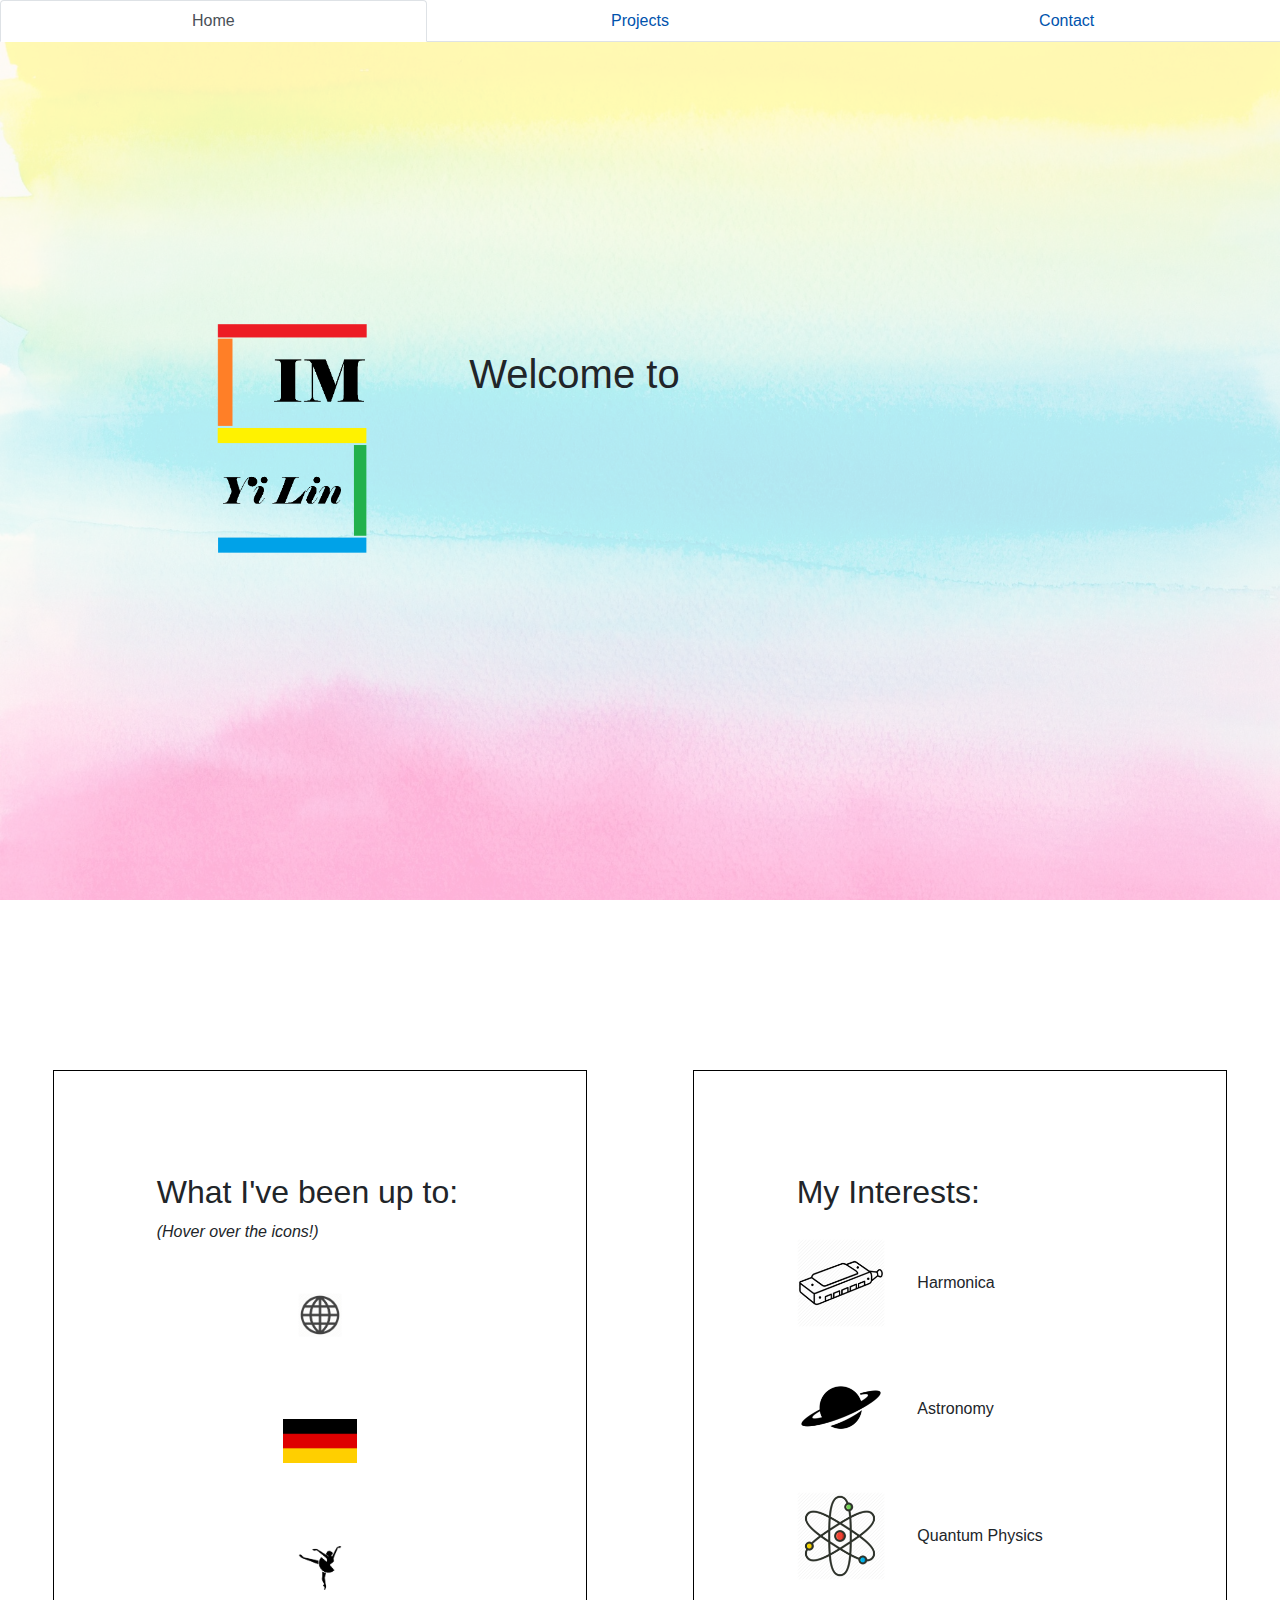
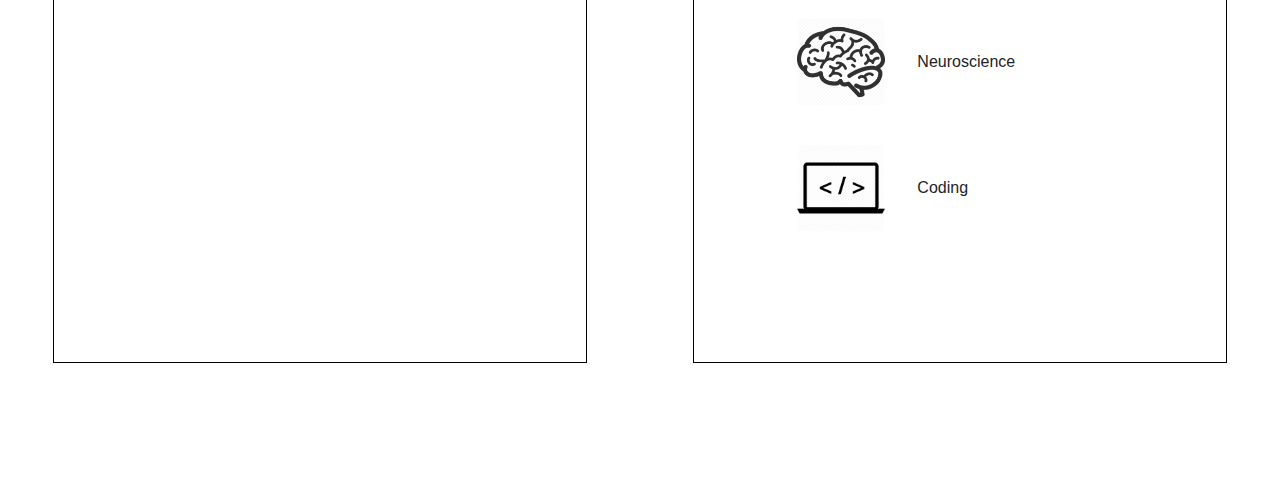
==== index.html @ 5e5384a1 "Initial commit" ====
﻿<!DOCTYPE html>

<html lang="en" xmlns="http://www.w3.org/1999/xhtml">
  <head>
    <!-- Required meta tags -->
    <meta charset="utf-8" />
    <meta
      name="viewport"
      content="width=device-width, initial-scale=1, shrink-to-fit=no"
    />

    <!-- Bootstrap CSS -->
    <link
      rel="stylesheet"
      href="https://stackpath.bootstrapcdn.com/bootstrap/4.3.1/css/bootstrap.min.css"
      integrity="sha384-ggOyR0iXCbMQv3Xipma34MD+dH/1fQ784/j6cY/iJTQUOhcWr7x9JvoRxT2MZw1T"
      crossorigin="anonymous"
    />

    <link rel="stylesheet" href="css/main.css" />
    <script src="javascript/main.js"></script>

    <link rel="shortcut icon" type="image/x-icon" href="images/icon.png" />
    <title>IM YI LIN</title>
  </head>
  <body>
    <!-- Optional JavaScript -->
    <!-- jQuery first, then Popper.js, then Bootstrap JS -->
    <script
      src="https://code.jquery.com/jquery-3.3.1.slim.min.js"
      integrity="sha384-q8i/X+965DzO0rT7abK41JStQIAqVgRVzpbzo5smXKp4YfRvH+8abtTE1Pi6jizo"
      crossorigin="anonymous"
    ></script>
    <script
      src="https://cdnjs.cloudflare.com/ajax/libs/popper.js/1.14.7/umd/popper.min.js"
      integrity="sha384-UO2eT0CpHqdSJQ6hJty5KVphtPhzWj9WO1clHTMGa3JDZwrnQq4sF86dIHNDz0W1"
      crossorigin="anonymous"
    ></script>
    <script
      src="https://stackpath.bootstrapcdn.com/bootstrap/4.3.1/js/bootstrap.min.js"
      integrity="sha384-JjSmVgyd0p3pXB1rRibZUAYoIIy6OrQ6VrjIEaFf/nJGzIxFDsf4x0xIM+B07jRM"
      crossorigin="anonymous"
    ></script>

    <header>
      <div class="mobile_header">
        <div class="header_logo">
          <img src="images/logo.png" alt="logo" />
        </div>
        <div class="header_text">
          <p>SIM YI LIN</p>
        </div>
        <div class="header_icon" onclick="toggleMobileMenu()">
          <img
            src="images/icons/hamburger_menu.png"
            alt="hamburger menu icon"
          />
        </div>
      </div>
      <ul class="nav nav-tabs nav-justified">
        <li class="nav-item">
          <a class="nav-link active" href="#">Home</a>
        </li>
        <li class="nav-item">
          <a class="nav-link" href="projects.html">Projects</a>
        </li>
        <li class="nav-item">
          <a class="nav-link" href="contact.html">Contact</a>
        </li>
      </ul>
    </header>

    <div class="container">
      <div class="main">
        <div class="main_logo">
          <img src="images/logo.png" alt="logo" />
        </div>
        <div class="main_text">
          <h1 id="type_text"></h1>
          <p id="fade_text">
            Web Development (HTML, CSS, Bootstrap, PHP, SQL, Javascript, React)
            <br />
            Machine Learning (scikit-learn, matlab) <br />
            Unity Game Development with C# <br />
            Python
          </p>
        </div>
      </div>

      <div class="row">
        <div class="col-md-5" id="recentActivities">
          <h2>What I've been up to:</h2>
          <p><i>(Hover over the icons!)</i></p>
          <div
            class="item"
            id="web"
            onmouseover="revealActivity(this.id)"
            onmouseout="removeActivity(this.id)"
          >
            <img id="webImage" alt="web icon" src="images/icons/web.png" />

            <p id="webText"></p>
          </div>

          <div
            class="item"
            id="german"
            onmouseover="revealActivity(this.id)"
            onmouseout="removeActivity(this.id)"
          >
            <img
              id="germanImage"
              alt="german flag"
              src="images/icons/germanyflag.png"
            />

            <p id="germanText"></p>
          </div>

          <div
            class="item"
            id="dance"
            onmouseover="revealActivity(this.id)"
            onmouseout="removeActivity(this.id)"
          >
            <img
              id="danceImage"
              alt="dancer icon"
              src="images/icons/dancer.png"
            />

            <p id="danceText"></p>
          </div>
        </div>

        <div class="col-md-5" id="interests">
          <h2>My Interests:</h2>
          <div class="item interest">
            <img alt="harmonica icon" src="images/icons/harmonica.png" />
            <p>Harmonica</p>
          </div>
          <div class="item interest">
            <img alt="saturn icon" src="images/icons/saturn.png" />
            <p>Astronomy</p>
          </div>
          <div class="item interest">
            <img alt="atom" src="images/icons/atom.png" />
            <p>Quantum Physics</p>
          </div>
          <div class="item interest">
            <img alt="brain" src="images/icons/brain.png" />
            <p>Neuroscience</p>
          </div>
          <div class="item interest">
            <img alt="laptop" src="images/icons/laptop.png" />
            <p>Coding</p>
          </div>
        </div>
      </div>
    </div>
    <script>
      var myText = "Welcome to my personal website! :)";
      var myArray = myText.split("");
      var loopTimer;
      const typeText = document.getElementById("type_text");
      const fadeText = document.getElementById("fade_text");

      function frameLooper() {
        if (myArray.length > 0) {
          typeText.innerHTML += myArray.shift();
        } else {
          clearTimeout(loopTimer);
          fadeText.style.opacity = "1";
          return false;
        }
        loopTimer = setTimeout("frameLooper()", 70);
      }

      frameLooper();
    </script>
  </body>
</html>
---- css/main.css ----
.container::before {
  background-image: url("../images/watercolour.jpg");
  opacity: 0.3;
  z-index: -2;
  content: "";
  position: absolute;
  display: block;
  background-size: cover;
  background-attachment: fixed;
  background-position: center;
  width: 100vw;
  height: 100vh;
}

.nav a {
  color: #0053ad;
}

.header_logo img {
  width: 50px;
  margin: 3% 0;
}

.header_text {
  width: 50%;
  font-family: monospace;
  font-size: 200%;
  display: flex;
  justify-content: center;
  align-items: center;
}

.header_icon img {
  width: 50px;
  padding: 5%;
}

.mobile_header {
  display: none;
}

.main {
  width: 100vw;
  height: 100vh;
  padding: 10%;
  padding-top: 5%;
  display: flex;
  flex-wrap: wrap;
}

.main img {
  width: 150px;
}

.main_logo {
  min-width: 250px;
  display: flex;
  justify-content: center;
  align-items: center;
  margin: 5%;
  margin-top: 0;
  flex: 1;
}

.main_text {
  min-width: 50%;
  display: flex;
  flex-direction: column;
  justify-content: center;
  font-size: 180%;
  flex: 3;
}

.row {
  margin: 5% 0;
}

#recentActivities,
#interests {
  border: solid 1px #000000;
  background-image: url("../images/watercolour.jpg");
  background-size: cover;
  background-attachment: fixed;
  background-position: center;
  display: inline-block;
  padding: 8%;
  margin: 10% auto;
}

.container,
.row {
  margin: 0;
  padding: 0;
  width: 100vw;
}

.item {
  display: flex;
  align-items: center;
  justify-content: center;
  padding: 0;
  margin: 5% auto;
  height: 110px;
}

.interest {
  display: flex;
  justify-content: flex-start;
}

#recentActivities img {
  height: 40%;
  display: block;
  margin: 5% 3%;
}

#recentActivities p {
  display: inline-block;
  margin: 0;
}

#interests img {
  height: 80%;
  display: inline-block;
  margin: 0;
}

#interests p {
  display: inline-block;
  margin: 0;
  margin-left: 10%;
}

#fade_text {
  opacity: 0;
  margin-top: 5%;
  font-size: 70%;
  font-style: italic;
  transition: opacity 3s;
}

@media screen and (max-width: 735px) {
  .main_logo {
    display: none;
  }

  .nav-item {
    display: none;
  }

  .mobile_header {
    display: flex;
    justify-content: space-around;
    align-items: center;
    min-height: 100px;
  }

  .row {
    max-width: 100vw;
  }

  .header_icon:hover {
    background: rgba(162, 196, 193, 0.5);
    border-radius: 15%;
  }

  .nav-item.popup {
    display: block;
    min-width: 100vw;
  }

  .nav-link.active {
    border-color: #dee2e6 !important;
  }
}
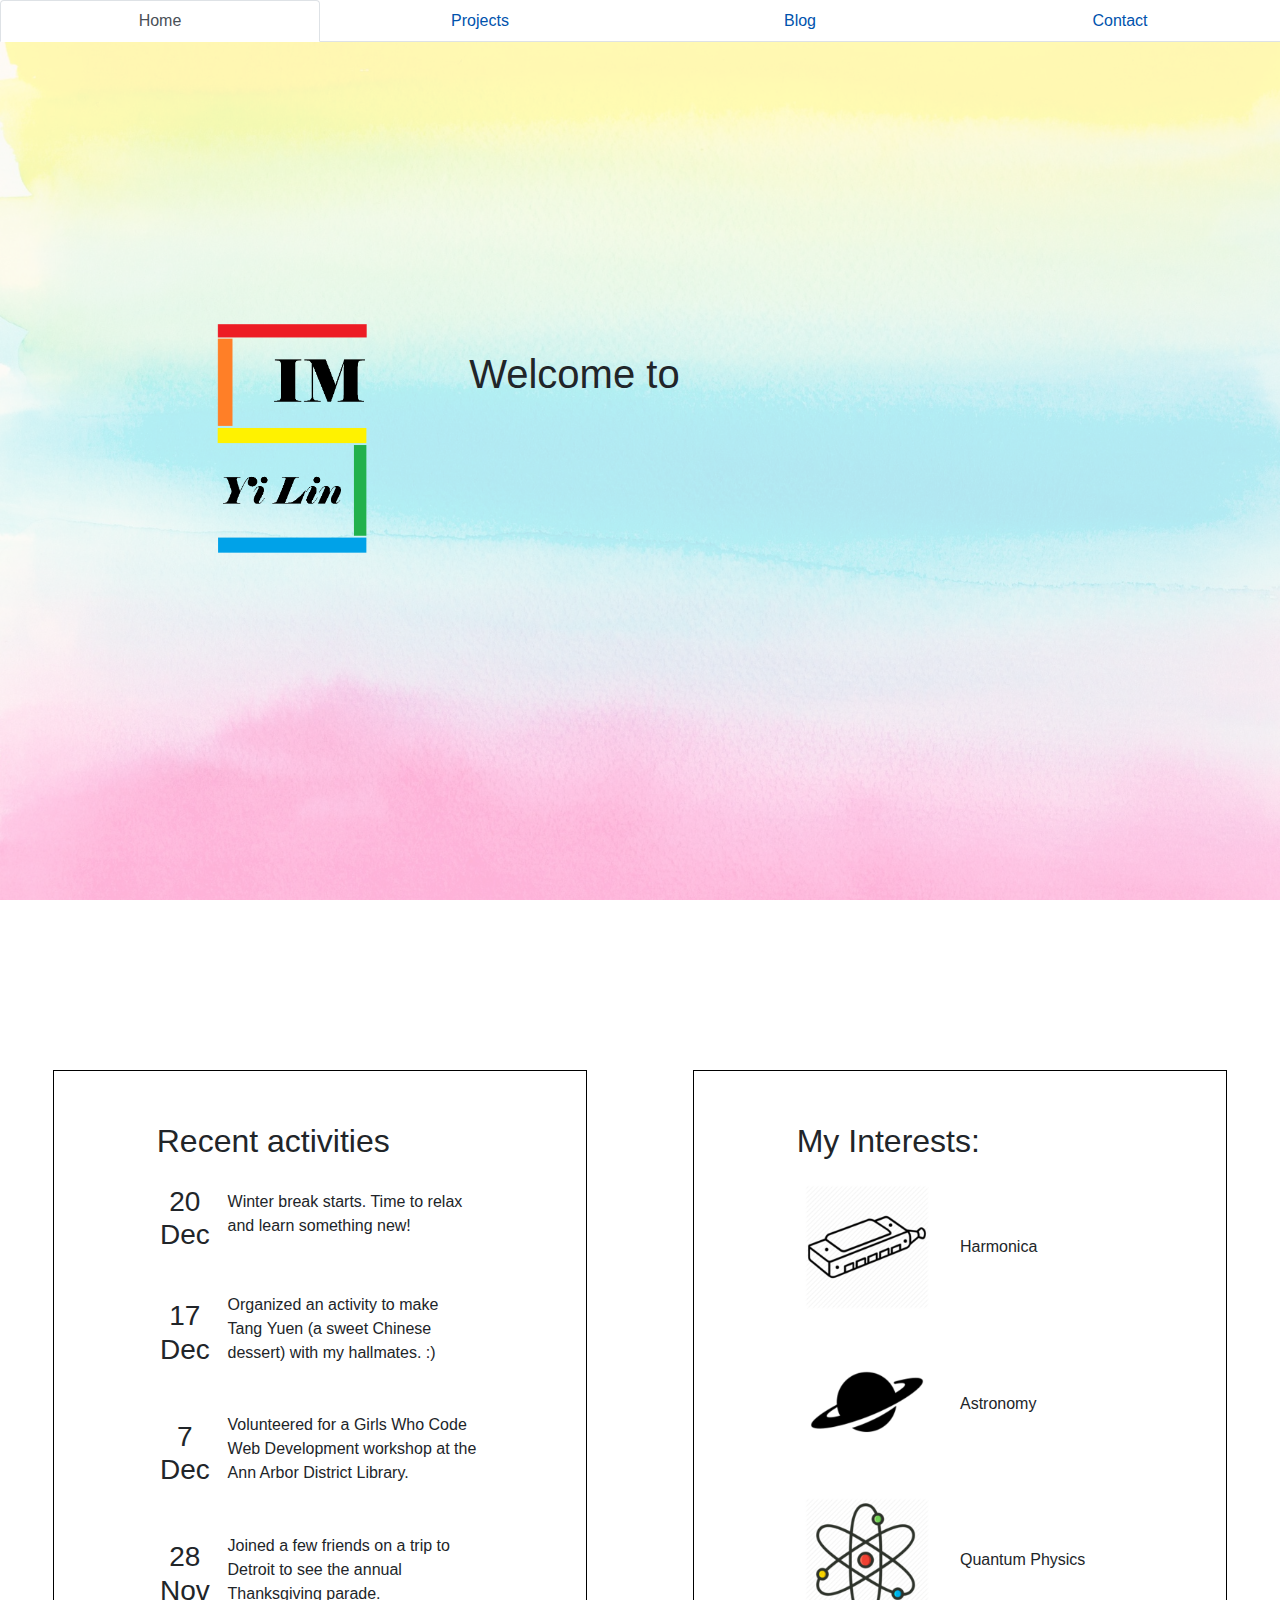
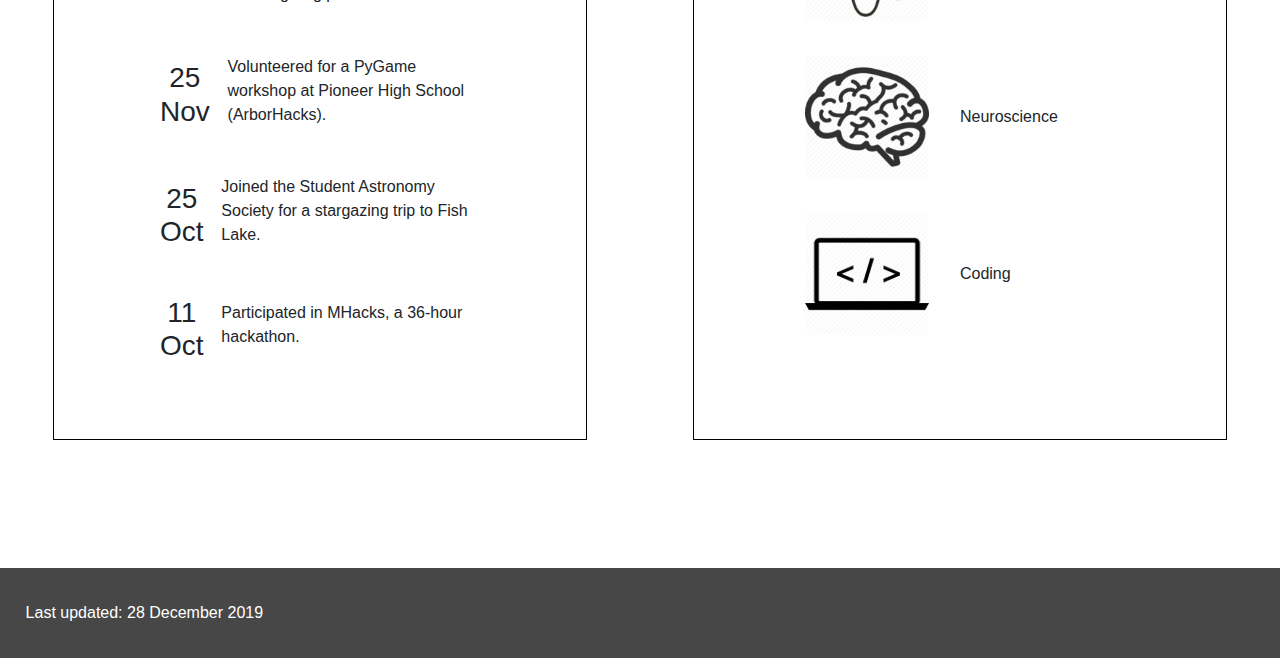
==== commit d4c4710b: "Changed contacts page and added recent activities" ====
--- a/index.html
+++ b/index.html
@@ -65,6 +65,9 @@
           <a class="nav-link" href="projects.html">Projects</a>
         </li>
         <li class="nav-item">
+          <a class="nav-link" href="blog.html">Blog</a>
+        </li>
+        <li class="nav-item">
           <a class="nav-link" href="contact.html">Contact</a>
         </li>
       </ul>
@@ -78,58 +81,90 @@
         <div class="main_text">
           <h1 id="type_text"></h1>
           <p id="fade_text">
-            Web Development (HTML, CSS, Bootstrap, PHP, SQL, Javascript, React)
-            <br />
-            Machine Learning (scikit-learn, matlab) <br />
-            Unity Game Development with C# <br />
-            Python
+            I am a student at the University of Michigan - Ann Arbor. <br />
+            I work part-time as a web developer at Michigan Medicine Office of
+            Development. <br />
+            I am always looking for opportunities to grow and learn new things.
           </p>
         </div>
       </div>
 
       <div class="row">
         <div class="col-md-5" id="recentActivities">
-          <h2>What I've been up to:</h2>
-          <p><i>(Hover over the icons!)</i></p>
-          <div
-            class="item"
-            id="web"
-            onmouseover="revealActivity(this.id)"
-            onmouseout="removeActivity(this.id)"
-          >
-            <img id="webImage" alt="web icon" src="images/icons/web.png" />
-
-            <p id="webText"></p>
-          </div>
-
-          <div
-            class="item"
-            id="german"
-            onmouseover="revealActivity(this.id)"
-            onmouseout="removeActivity(this.id)"
-          >
-            <img
-              id="germanImage"
-              alt="german flag"
-              src="images/icons/germanyflag.png"
-            />
-
-            <p id="germanText"></p>
-          </div>
-
-          <div
-            class="item"
-            id="dance"
-            onmouseover="revealActivity(this.id)"
-            onmouseout="removeActivity(this.id)"
-          >
-            <img
-              id="danceImage"
-              alt="dancer icon"
-              src="images/icons/dancer.png"
-            />
-
-            <p id="danceText"></p>
+          <h2>Recent activities</h2>
+          <div class="item">
+            <div>
+              <h3 style="text-align: center">20 <br />Dec</h3>
+            </div>
+            <div>&nbsp;&nbsp;&nbsp;&nbsp;</div>
+            <p id="text">
+              Winter break starts. Time to relax and learn something new!
+            </p>
+          </div>
+
+          <div class="item">
+            <div>
+              <h3 style="text-align: center">17 <br />Dec</h3>
+            </div>
+            <div>&nbsp;&nbsp;&nbsp;&nbsp;</div>
+            <p id="text">
+              Organized an activity to make Tang&nbsp;Yuen (a sweet Chinese
+              dessert) with my hallmates. :)
+            </p>
+          </div>
+
+          <div class="item">
+            <div>
+              <h3 style="text-align: center">7 <br />Dec</h3>
+            </div>
+            <div>&nbsp;&nbsp;&nbsp;&nbsp;</div>
+            <p id="text">
+              Volunteered for a Girls Who Code Web Development workshop at the
+              Ann Arbor District Library.
+            </p>
+          </div>
+
+          <div class="item">
+            <div>
+              <h3 style="text-align: center">28 <br />Nov</h3>
+            </div>
+            <div>&nbsp;&nbsp;&nbsp;&nbsp;</div>
+            <p id="text">
+              Joined a few friends on a trip to Detroit to see the annual
+              Thanksgiving parade.
+            </p>
+          </div>
+
+          <div class="item">
+            <div>
+              <h3 style="text-align: center">25 <br />Nov</h3>
+            </div>
+            <div>&nbsp;&nbsp;&nbsp;&nbsp;</div>
+            <p id="text">
+              Volunteered for a PyGame workshop at Pioneer High School
+              (ArborHacks).
+            </p>
+          </div>
+
+          <div class="item">
+            <div>
+              <h3 style="text-align: center">25 <br />Oct</h3>
+            </div>
+            <div>&nbsp;&nbsp;&nbsp;&nbsp;</div>
+            <p id="text">
+              Joined the Student Astronomy Society for a stargazing trip to Fish
+              Lake.
+            </p>
+          </div>
+
+          <div class="item">
+            <div>
+              <h3 style="text-align: center">11 <br />Oct</h3>
+            </div>
+            <div>&nbsp;&nbsp;&nbsp;&nbsp;</div>
+            <p id="text">
+              Participated in MHacks, a 36-hour hackathon.
+            </p>
           </div>
         </div>
 
@@ -158,8 +193,9 @@
         </div>
       </div>
     </div>
+    <footer>Last updated: 28 December 2019</footer>
     <script>
-      var myText = "Welcome to my personal website! :)";
+      var myText = "Welcome to my personal website!";
       var myArray = myText.split("");
       var loopTimer;
       const typeText = document.getElementById("type_text");
--- a/css/main.css
+++ b/css/main.css
@@ -82,8 +82,9 @@
   background-size: cover;
   background-attachment: fixed;
   background-position: center;
-  display: inline-block;
-  padding: 8%;
+  display: flex;
+  flex-direction: column;
+  padding: 4% 8%;
   margin: 10% auto;
 }
 
@@ -97,35 +98,27 @@
 .item {
   display: flex;
   align-items: center;
-  justify-content: center;
+  justify-content: flex-start;
   padding: 0;
   margin: 5% auto;
-  height: 110px;
+  width: 98%;
 }
 
 .interest {
   display: flex;
   justify-content: flex-start;
-}
-
-#recentActivities img {
-  height: 40%;
-  display: block;
-  margin: 5% 3%;
-}
-
-#recentActivities p {
-  display: inline-block;
-  margin: 0;
+  width: 95%;
 }
 
 #interests img {
-  height: 80%;
+  flex: 1;
   display: inline-block;
   margin: 0;
+  max-width: 40%;
 }
 
 #interests p {
+  flex: 4;
   display: inline-block;
   margin: 0;
   margin-left: 10%;
@@ -137,6 +130,15 @@
   font-size: 70%;
   font-style: italic;
   transition: opacity 3s;
+}
+
+footer {
+  background-color: #474747;
+  color: #ffffff;
+  height: 10vh;
+  display: flex;
+  align-items: center;
+  padding-left: 2%;
 }
 
 @media screen and (max-width: 735px) {
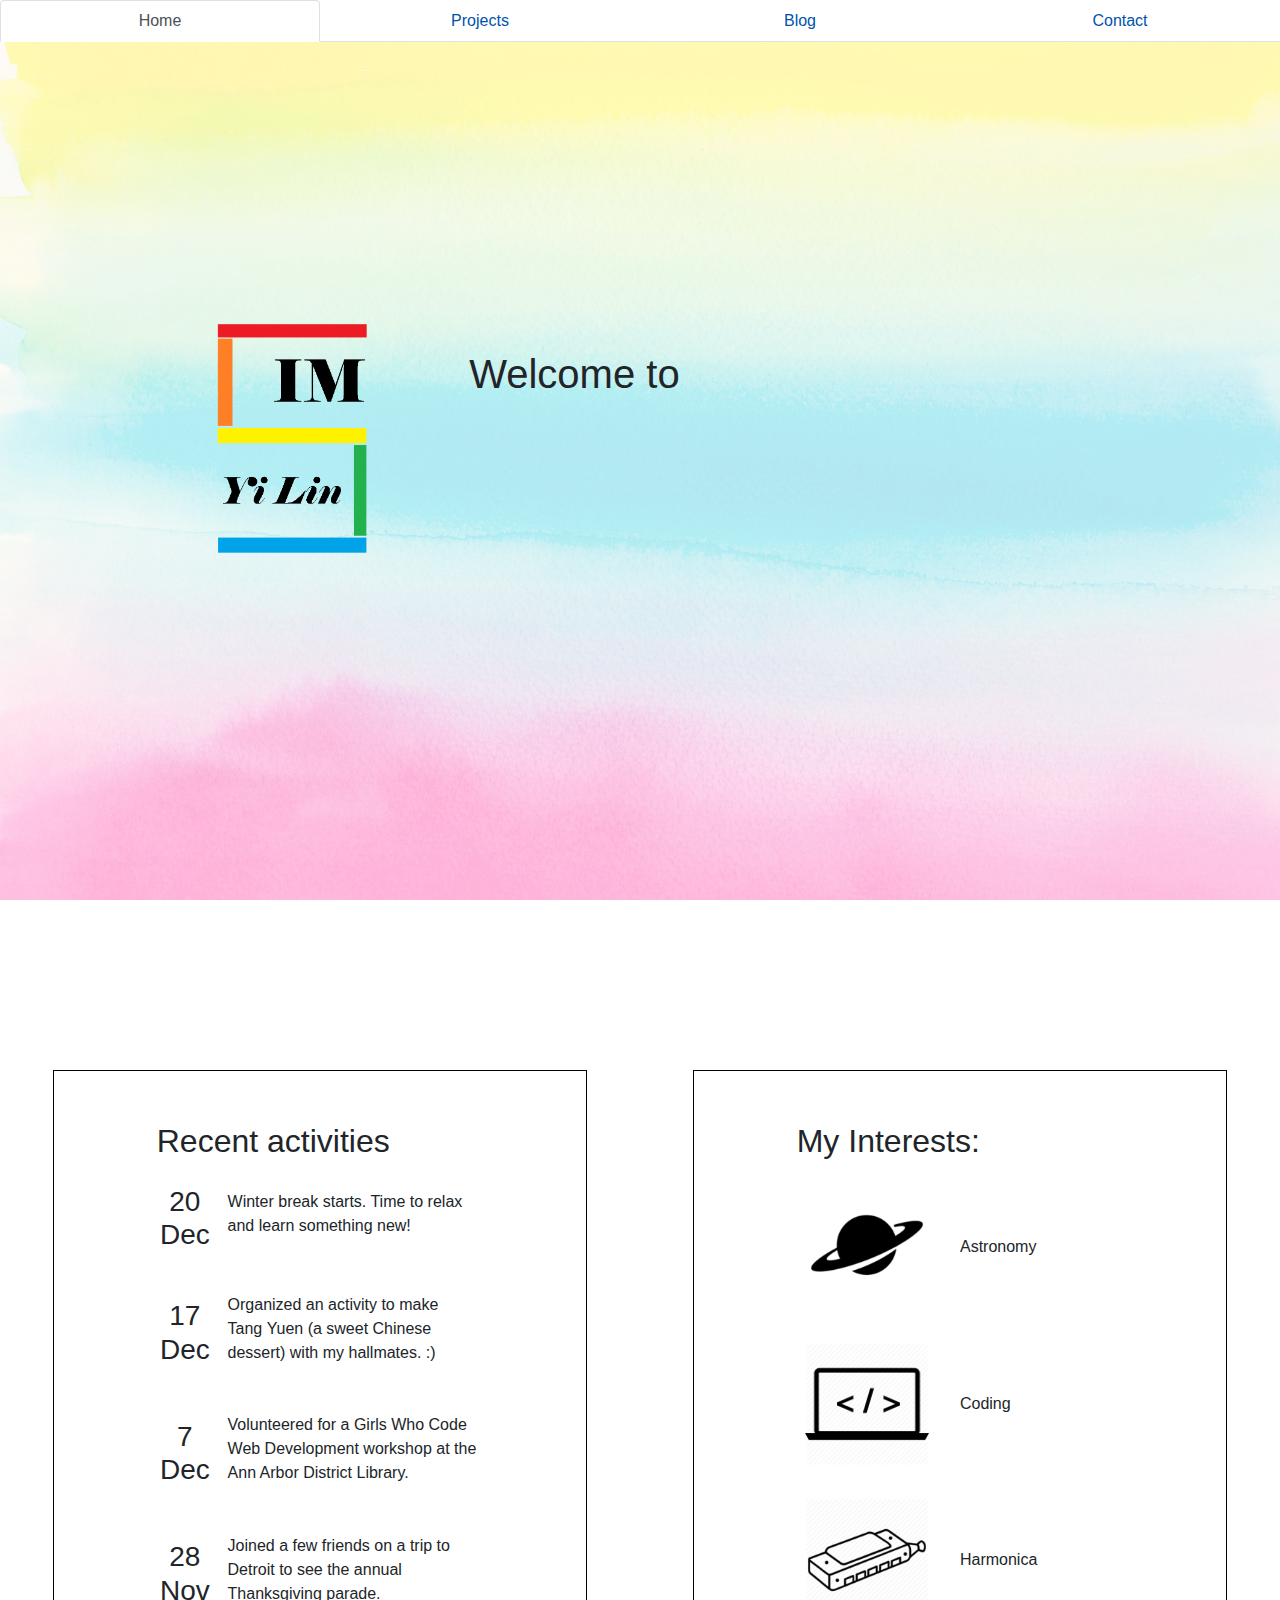
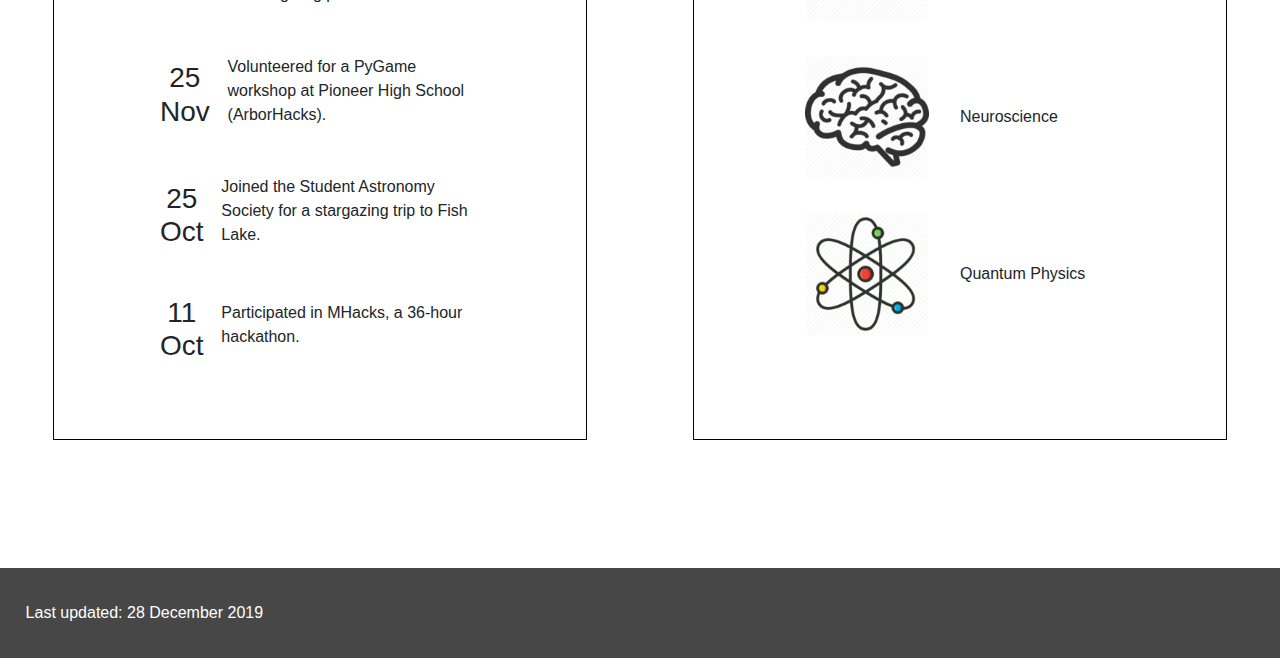
==== commit fbeeeafb: "Rearranged order" ====
--- a/index.html
+++ b/index.html
@@ -171,24 +171,24 @@
         <div class="col-md-5" id="interests">
           <h2>My Interests:</h2>
           <div class="item interest">
+            <img alt="saturn icon" src="images/icons/saturn.png" />
+            <p>Astronomy</p>
+          </div>
+          <div class="item interest">
+            <img alt="laptop" src="images/icons/laptop.png" />
+            <p>Coding</p>
+          </div>
+          <div class="item interest">
             <img alt="harmonica icon" src="images/icons/harmonica.png" />
             <p>Harmonica</p>
           </div>
           <div class="item interest">
-            <img alt="saturn icon" src="images/icons/saturn.png" />
-            <p>Astronomy</p>
+            <img alt="brain" src="images/icons/brain.png" />
+            <p>Neuroscience</p>
           </div>
           <div class="item interest">
             <img alt="atom" src="images/icons/atom.png" />
             <p>Quantum Physics</p>
-          </div>
-          <div class="item interest">
-            <img alt="brain" src="images/icons/brain.png" />
-            <p>Neuroscience</p>
-          </div>
-          <div class="item interest">
-            <img alt="laptop" src="images/icons/laptop.png" />
-            <p>Coding</p>
           </div>
         </div>
       </div>
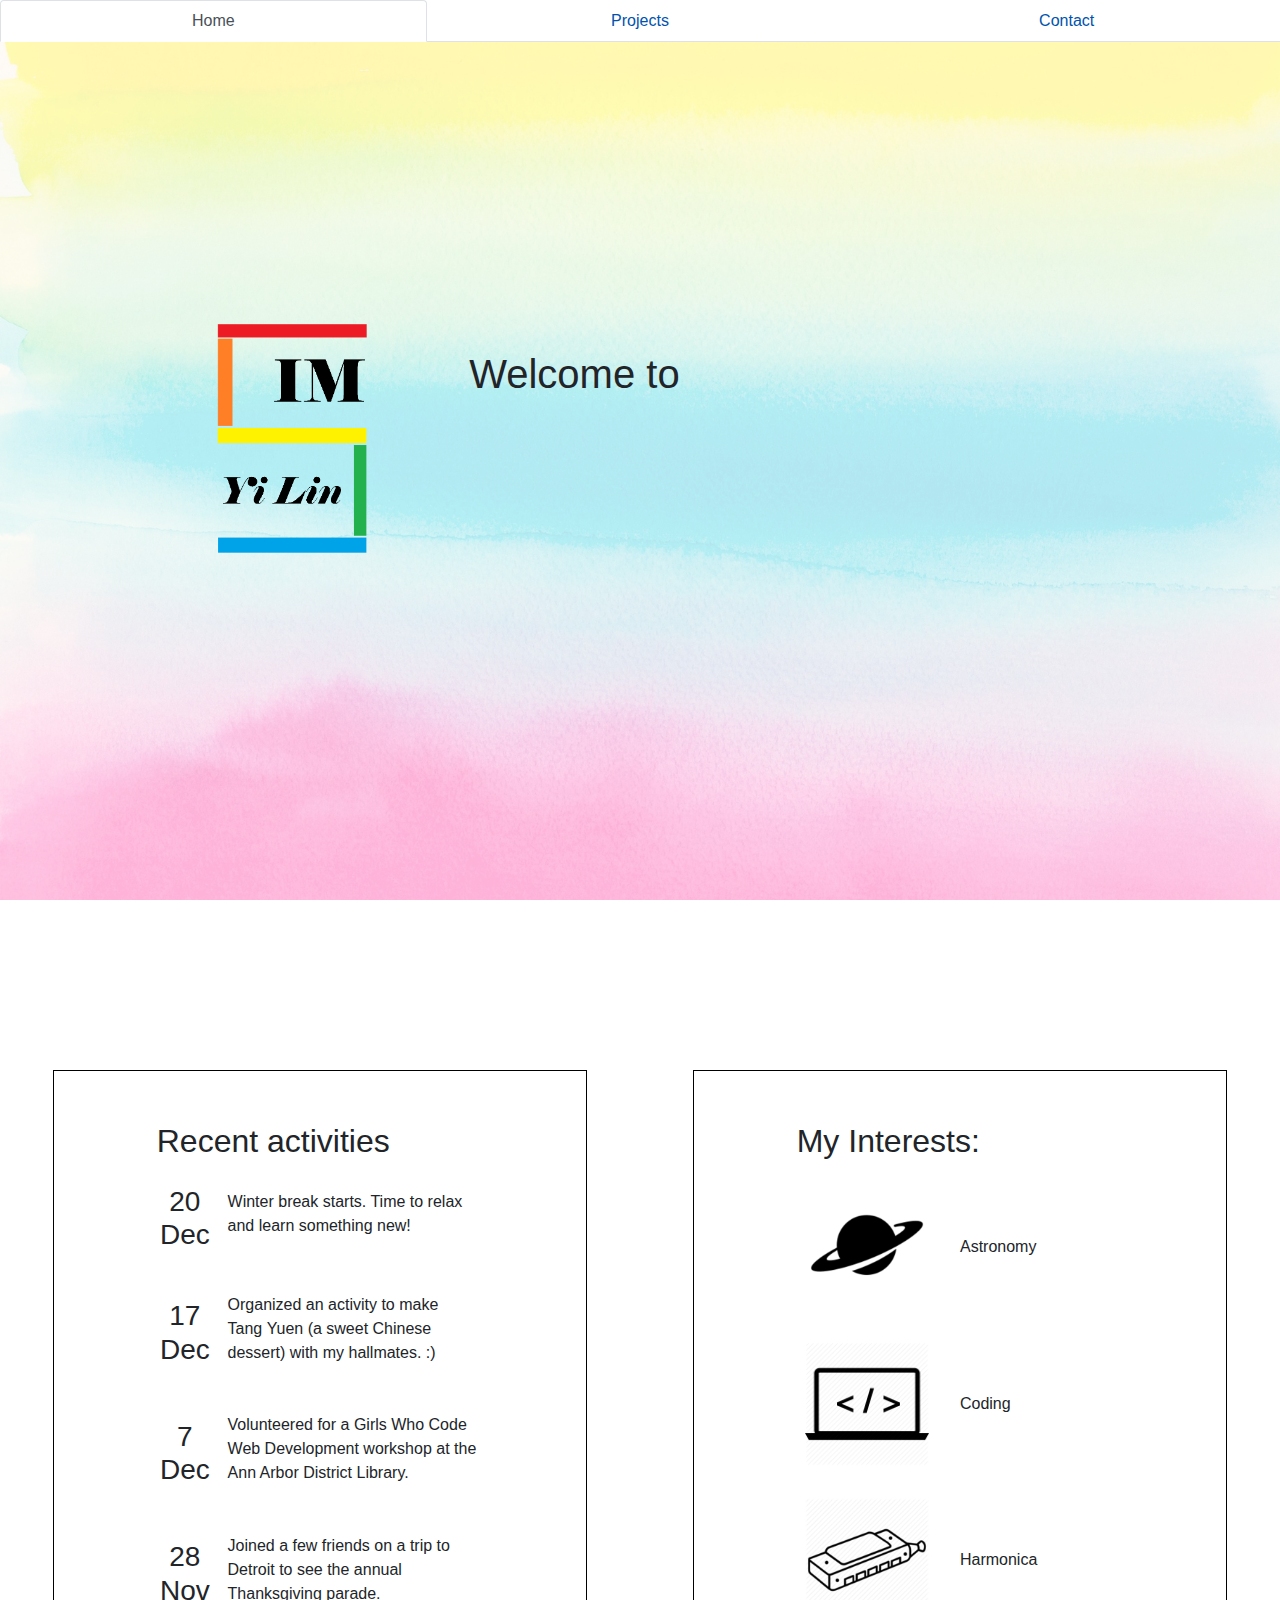
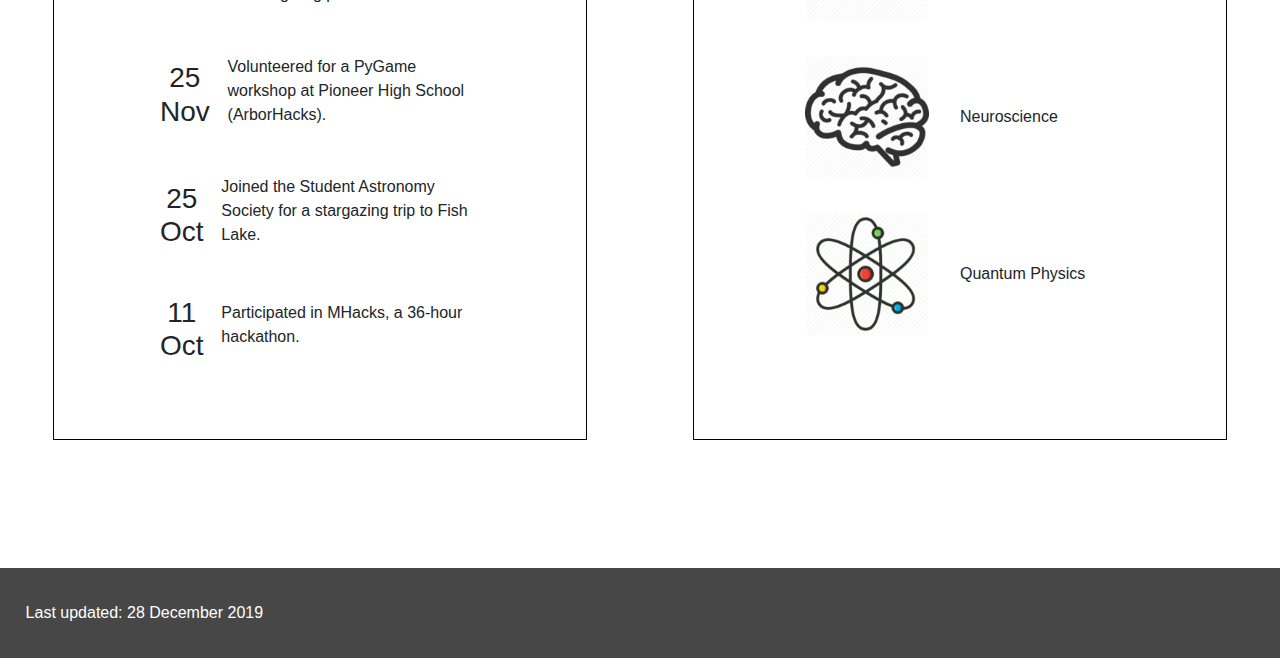
==== commit ec98f889: "temporarily removed blog" ====
--- a/index.html
+++ b/index.html
@@ -64,9 +64,9 @@
         <li class="nav-item">
           <a class="nav-link" href="projects.html">Projects</a>
         </li>
-        <li class="nav-item">
-          <a class="nav-link" href="blog.html">Blog</a>
-        </li>
+        <!-- <li class="nav-item">
+          <a class="nav-link" href="https://simyilin.github.io/blog/index.html">Blog</a>
+        </li> -->
         <li class="nav-item">
           <a class="nav-link" href="contact.html">Contact</a>
         </li>
@@ -94,7 +94,7 @@
           <h2>Recent activities</h2>
           <div class="item">
             <div>
-              <h3 style="text-align: center">20 <br />Dec</h3>
+              <h3 style="text-align: center;">20 <br />Dec</h3>
             </div>
             <div>&nbsp;&nbsp;&nbsp;&nbsp;</div>
             <p id="text">
@@ -104,7 +104,7 @@
 
           <div class="item">
             <div>
-              <h3 style="text-align: center">17 <br />Dec</h3>
+              <h3 style="text-align: center;">17 <br />Dec</h3>
             </div>
             <div>&nbsp;&nbsp;&nbsp;&nbsp;</div>
             <p id="text">
@@ -115,7 +115,7 @@
 
           <div class="item">
             <div>
-              <h3 style="text-align: center">7 <br />Dec</h3>
+              <h3 style="text-align: center;">7 <br />Dec</h3>
             </div>
             <div>&nbsp;&nbsp;&nbsp;&nbsp;</div>
             <p id="text">
@@ -126,7 +126,7 @@
 
           <div class="item">
             <div>
-              <h3 style="text-align: center">28 <br />Nov</h3>
+              <h3 style="text-align: center;">28 <br />Nov</h3>
             </div>
             <div>&nbsp;&nbsp;&nbsp;&nbsp;</div>
             <p id="text">
@@ -137,7 +137,7 @@
 
           <div class="item">
             <div>
-              <h3 style="text-align: center">25 <br />Nov</h3>
+              <h3 style="text-align: center;">25 <br />Nov</h3>
             </div>
             <div>&nbsp;&nbsp;&nbsp;&nbsp;</div>
             <p id="text">
@@ -148,7 +148,7 @@
 
           <div class="item">
             <div>
-              <h3 style="text-align: center">25 <br />Oct</h3>
+              <h3 style="text-align: center;">25 <br />Oct</h3>
             </div>
             <div>&nbsp;&nbsp;&nbsp;&nbsp;</div>
             <p id="text">
@@ -159,7 +159,7 @@
 
           <div class="item">
             <div>
-              <h3 style="text-align: center">11 <br />Oct</h3>
+              <h3 style="text-align: center;">11 <br />Oct</h3>
             </div>
             <div>&nbsp;&nbsp;&nbsp;&nbsp;</div>
             <p id="text">
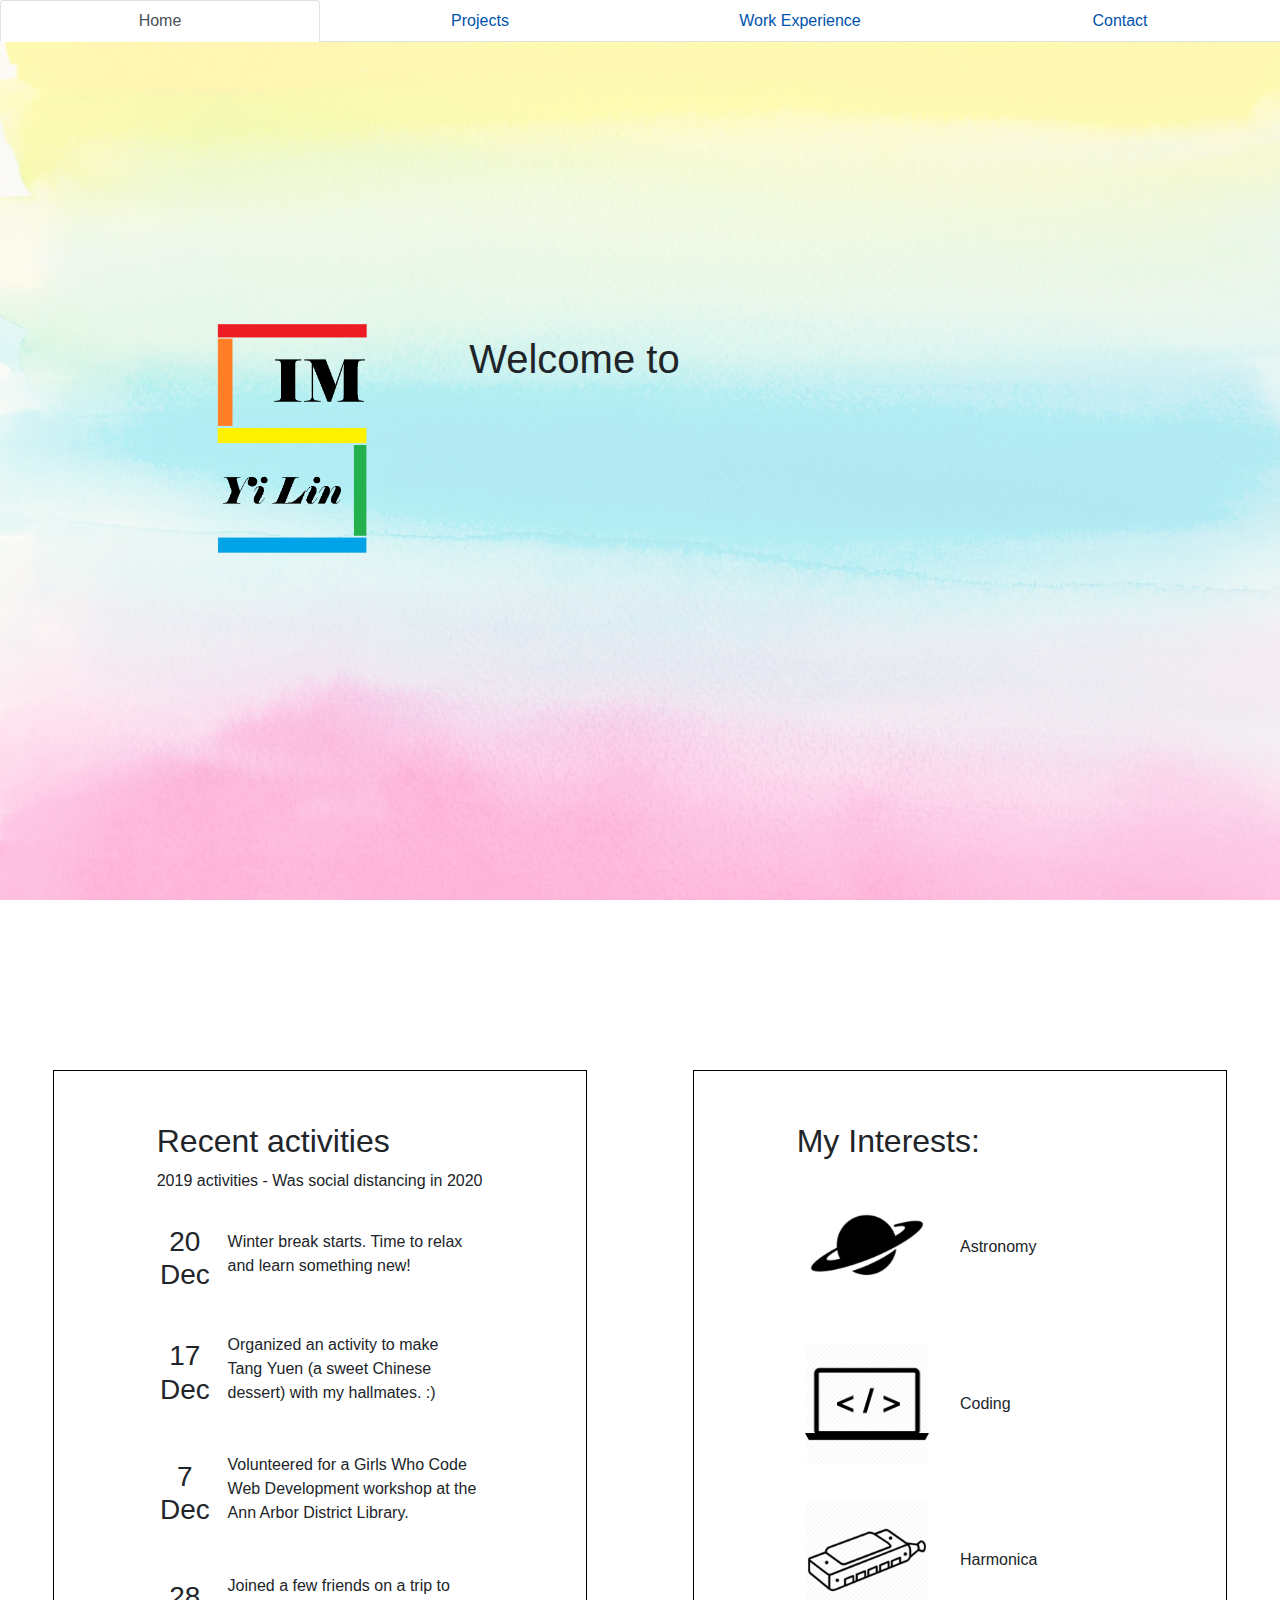
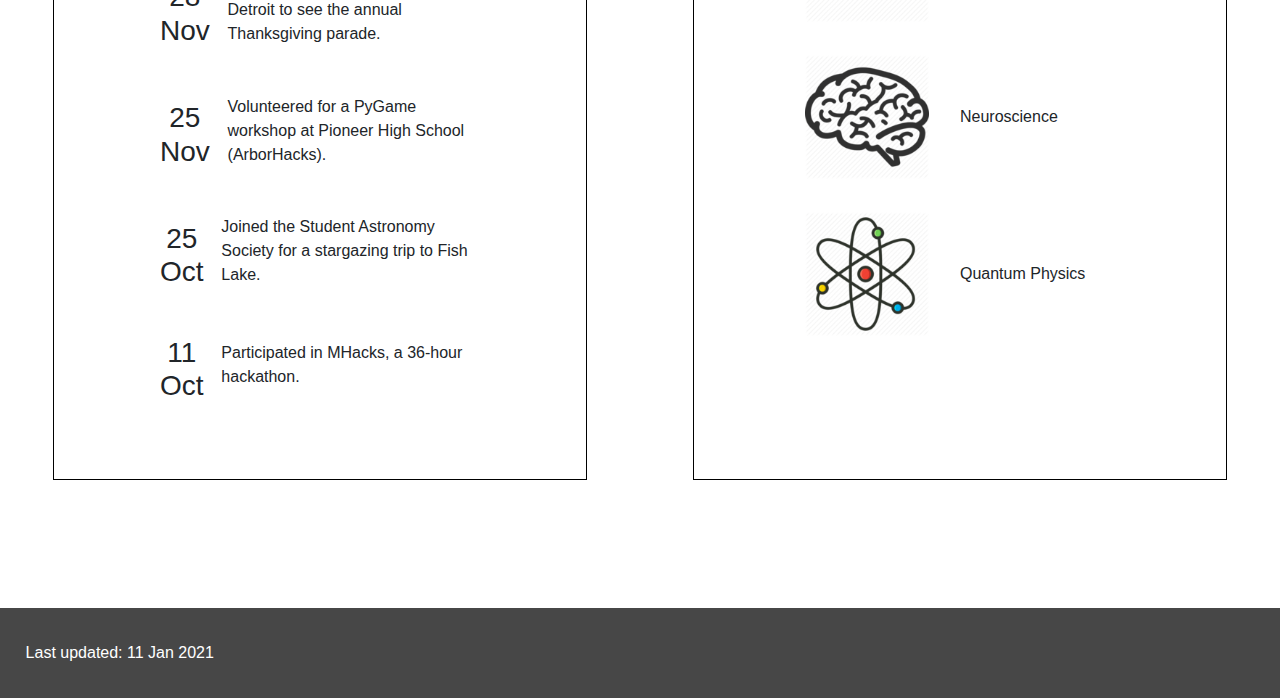
==== commit 9e10520c: "Updates, add new work experience page" ====
--- a/index.html
+++ b/index.html
@@ -64,6 +64,9 @@
         <li class="nav-item">
           <a class="nav-link" href="projects.html">Projects</a>
         </li>
+        <li class="nav-item">
+          <a class="nav-link" href="work.html">Work Experience</a>
+        </li>
         <!-- <li class="nav-item">
           <a class="nav-link" href="https://simyilin.github.io/blog/index.html">Blog</a>
         </li> -->
@@ -82,9 +85,19 @@
           <h1 id="type_text"></h1>
           <p id="fade_text">
             I am a student at the University of Michigan - Ann Arbor. <br />
-            I work part-time as a web developer at Michigan Medicine Office of
-            Development. <br />
-            I am always looking for opportunities to grow and learn new things.
+            I work part-time as a web developer at Palfey Lab @ UMich. <br />
+            I am a Business Lead @
+            <a href="https://umautonomy.com/" target="_blank">UM::Autonomy</a>.
+            <br />
+            I am an Outreach Co-Chair @
+            <a
+              href="https://maizepages.umich.edu/organization/gwc-loop"
+              target="_blank"
+              >Girls Who Code UofM</a
+            >.
+            <br />
+            Ideas for collaboration or just saying hi?
+            <a href="./contact.html">Would love to hear from you!</a>
           </p>
         </div>
       </div>
@@ -92,9 +105,10 @@
       <div class="row">
         <div class="col-md-5" id="recentActivities">
           <h2>Recent activities</h2>
-          <div class="item">
-            <div>
-              <h3 style="text-align: center;">20 <br />Dec</h3>
+          <p>2019 activities - Was social distancing in 2020</p>
+          <div class="item">
+            <div>
+              <h3 style="text-align: center">20 <br />Dec</h3>
             </div>
             <div>&nbsp;&nbsp;&nbsp;&nbsp;</div>
             <p id="text">
@@ -104,7 +118,7 @@
 
           <div class="item">
             <div>
-              <h3 style="text-align: center;">17 <br />Dec</h3>
+              <h3 style="text-align: center">17 <br />Dec</h3>
             </div>
             <div>&nbsp;&nbsp;&nbsp;&nbsp;</div>
             <p id="text">
@@ -115,7 +129,7 @@
 
           <div class="item">
             <div>
-              <h3 style="text-align: center;">7 <br />Dec</h3>
+              <h3 style="text-align: center">7 <br />Dec</h3>
             </div>
             <div>&nbsp;&nbsp;&nbsp;&nbsp;</div>
             <p id="text">
@@ -126,7 +140,7 @@
 
           <div class="item">
             <div>
-              <h3 style="text-align: center;">28 <br />Nov</h3>
+              <h3 style="text-align: center">28 <br />Nov</h3>
             </div>
             <div>&nbsp;&nbsp;&nbsp;&nbsp;</div>
             <p id="text">
@@ -137,7 +151,7 @@
 
           <div class="item">
             <div>
-              <h3 style="text-align: center;">25 <br />Nov</h3>
+              <h3 style="text-align: center">25 <br />Nov</h3>
             </div>
             <div>&nbsp;&nbsp;&nbsp;&nbsp;</div>
             <p id="text">
@@ -148,7 +162,7 @@
 
           <div class="item">
             <div>
-              <h3 style="text-align: center;">25 <br />Oct</h3>
+              <h3 style="text-align: center">25 <br />Oct</h3>
             </div>
             <div>&nbsp;&nbsp;&nbsp;&nbsp;</div>
             <p id="text">
@@ -159,12 +173,10 @@
 
           <div class="item">
             <div>
-              <h3 style="text-align: center;">11 <br />Oct</h3>
-            </div>
-            <div>&nbsp;&nbsp;&nbsp;&nbsp;</div>
-            <p id="text">
-              Participated in MHacks, a 36-hour hackathon.
-            </p>
+              <h3 style="text-align: center">11 <br />Oct</h3>
+            </div>
+            <div>&nbsp;&nbsp;&nbsp;&nbsp;</div>
+            <p id="text">Participated in MHacks, a 36-hour hackathon.</p>
           </div>
         </div>
 
@@ -193,7 +205,7 @@
         </div>
       </div>
     </div>
-    <footer>Last updated: 28 December 2019</footer>
+    <footer>Last updated: 11 Jan 2021</footer>
     <script>
       var myText = "Welcome to my personal website!";
       var myArray = myText.split("");
